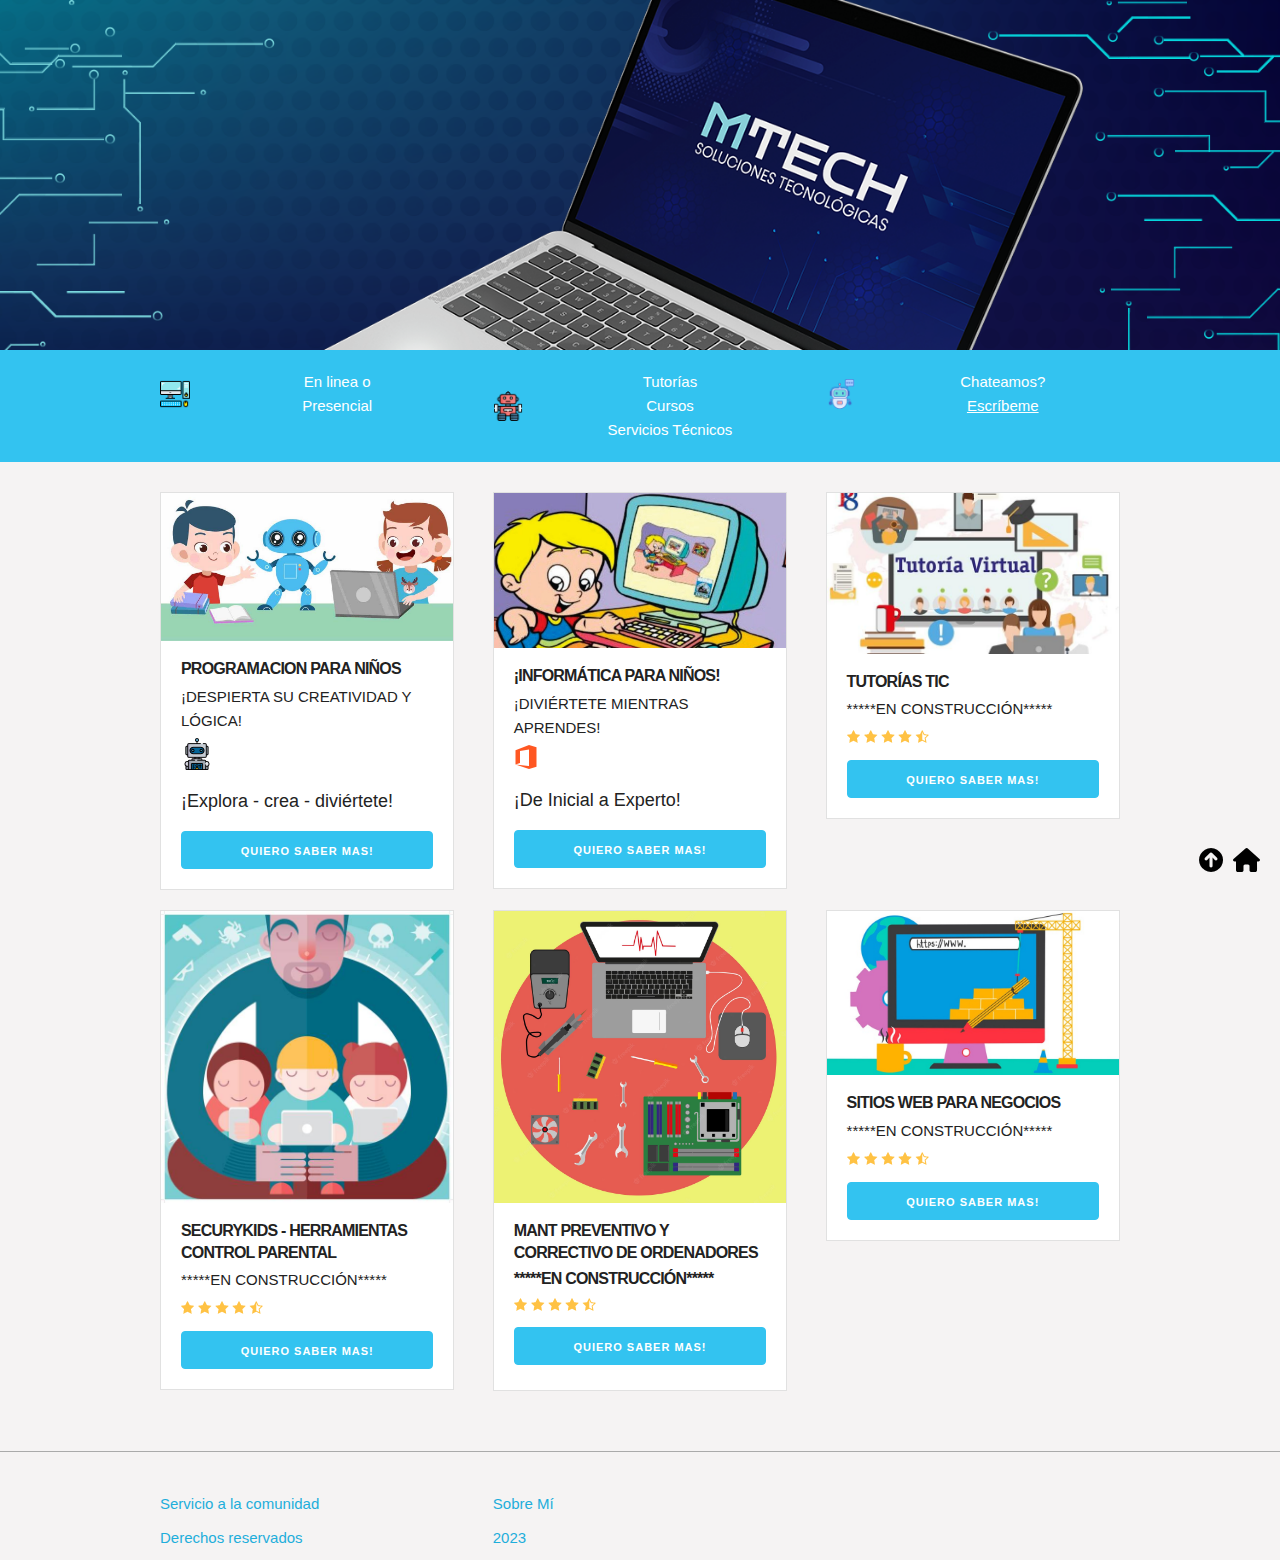
==== index.html @ 212b148a "encabeado" ====
<!DOCTYPE html>
<html lang="en">
<head>
    <meta charset="UTF-8">
    <meta name="viewport" content="width=device-width, initial-scale=1.0">
    <meta property="og:title" content="Tutorías Torres - Aprendizaje personalizado de programación">
    <meta property="og:description" content="¿Quieres que tus hijos aprendan programación de manera personalizada y a su propio ritmo? ¡En Tutorías Torres tenemos la solución!">
    <meta property="og:image" content="https://tutorias-torres.netlify.app/Proyecto-Clase/img/tarjetamau.png">
    <meta property="og:url" content="https://tutorias-torres.netlify.app">
    <meta property="og:type" content="website">
    <meta http-equiv="X-UA-Compatible" content="ie=edge">
    <title>MTECH</title>
    <link rel="stylesheet" href="https://cdnjs.cloudflare.com/ajax/libs/font-awesome/6.0.0-beta2/css/all.min.css">

    <link rel="stylesheet" href="css/normalize.css">
    <link rel="stylesheet" href="css/skeleton.css">
    <link rel="stylesheet" href="css/custom.css">
    <link rel="stylesheet" href="css/paginasextra.css">
    <link rel="stylesheet" href="css/temario.css">
</head>
<body>
<header id="header" class="header">
    <div class="container">
        <div class="row">
            <div class="four columns">
                
              
                    
            </div>
            <!--<div class="two columns u-pull-right">
                <ul>
                    <li class="submenu">
                            <img src="img/cart.png" id="img-carrito">
                            <div id="carrito">
                                    
                                    <table id="lista-carrito" class="u-full-width">
                                        <thead>
                                            <tr>
                                                <th>Imagen</th>
                                                <th>Nombre</th>
                                                <th>Precio</th>
                                                <th>Cantidad</th>
                                                <th></th>
                                            </tr>
                                        </thead>
                                        <tbody></tbody>
                                    </table>

                                    <a href="#" id="vaciar-carrito" class="button u-full-width">Vaciar Carrito</a>
                            </div>
                    </li>
                </ul>
            </div>-->
        </div> 
    </div>
    </header>


    <div id="hero">
        <div class="container">
            <div class="row">
                    <div class="six columns">
                        <div class="contenido-hero">
                                
                               <!--. <form action="#" id="busqueda" method="post" class="formulario">
                                    <input class="u-full-width" type="text" placeholder="¿Que te gustaría Aprender?" id="buscador">
                                    <input type="submit" id="submit-buscador" class="submit-buscador">
                                </form>card-->
                        </div>
                    </div>
            </div> 
        </div>
    </div>

    <div class="barra">
        <div class="container">
            <div class="row">
                    <div class="four columns icono icono1">
                        <p>En linea o <br>
                        Presencial </p>
                    </div>
                    <div class="four columns icono icono2">
                        <p>Tutorías<br>
                        <p>Cursos<br>
                        <p>Servicios Técnicos</p>
                        
                    </div>
                    <div class="four columns icono icono3">
                        <p>Chateamos? <br>
                        <a href ="https://wa.link/6ohfj5" style="color:white"> Escríbeme</a></p>
                    </div>
            </div>
        </div>

    </div>

    <div id="lista-cursos" class="container">
        <h1 id="encabezado" class="encabezado"></h1>
        <div class="row">
            <div class="four columns">
                <div class="card">
                    <img src="img/programacion-infantil.jpg" class="imagen-curso u-full-width">
                    <div class="info-card">
                        <h4>PROGRAMACION PARA NIÑOS</h4>
                        <p>¡DESPIERTA SU CREATIVIDAD Y LÓGICA!</p>
                        <img src="img/robotprogra.png">
                        <p class="precio">¡Explora - crea - diviértete!<span class="u-pull-right "></span></p>
                        <a href="programacion.html" class="u-full-width button-primary button input agregar-carrito" data-id="2">QUIERO SABER MAS!</a>
                    </div>
                </div><!--.card-->
            </div>
            <!--*********-->
            <div class="four columns">
                <div class="card">
                    <img src="img/informaticaninos.jpeg" class="imagen-curso u-full-width">
                    <div class="info-card">
                        <h4>¡INFORMÁTICA PARA NIÑOS!</h4>
                        <p>¡DIVIÉRTETE MIENTRAS APRENDES!</p>
                        <img src="img/oficina.png">
                        <p class="precio">¡De Inicial a Experto!<span class="u-pull-right "></span></p>
                        <a href="informatica.html" class="u-full-width button-primary button input agregar-carrito" data-id="1">QUIERO SABER MAS!</a>
                    </div>
                </div>  
            </div>
              <!--*********-->
            <div class="four columns">
                <div class="card">
                    <img src="img/tutorias-virtuales-3-600x330.jpg" class="imagen-curso u-full-width">
                    <div class="info-card">
                        <h4>TUTORÍAS TIC</h4>
                        <p>*****EN CONSTRUCCIÓN*****</p>
                        <img src="img/estrellas.png">
                        <!--<p class="precio">$200  <span class="u-pull-right ">$15</span></p>-->
                        <a href="#" class="u-full-width button-primary button input agregar-carrito" data-id="4">QUIERO SABER MAS!</a>
                    </div>
                </div>  <!--.card-->
            </div>

        </div> <!--.row-->
          <!--*********-->
        <div class="row">
            <div class="four columns">
                <div class="card">
                    <img src="img/controlparental.jpeg" class="imagen-curso u-full-width">
                    <div class="info-card">
                        <h4>SECURYKIDS - HERRAMIENTAS CONTROL PARENTAL</h4>
                        <p>*****EN CONSTRUCCIÓN*****</p>
                        <img src="img/estrellas.png">
                        <!--<p class="precio">$200  <span class="u-pull-right ">$15</span></p>-->
                        <a href="#" class="u-full-width button-primary button input agregar-carrito" data-id="4">QUIERO SABER MAS!</a>
                    </div>
                </div> <!--.card-->
            </div>

              <!--*********-->
            <div class="four columns">
                    <div class="card">
                        <img src="img/reparacion-ordenador-taller-informatica-configuracion-mantenimiento-mantenimiento-diagnostico-computadoras-estilo-plano_517145-25.avif" class="imagen-curso u-full-width">
                        <div class="info-card">
                            <h4>MANT PREVENTIVO Y CORRECTIVO DE ORDENADORES<h4>
                            <p>*****EN CONSTRUCCIÓN*****</p>
                            <img src="img/estrellas.png">
                            <!--<p class="precio">$200  <span class="u-pull-right ">$15</span></p>-->
                            <a href="#" class="u-full-width button-primary button input agregar-carrito" data-id="5">QUIERO SABER MAS!</a>
                        </div>
                    </div> <!--.card-->
            </div>
            
              <!--*********-->
            <div class="four columns">
                    <div class="card">
                        <img src="img/crear-pagina-web-gratis-img_header.jpg" class="imagen-curso u-full-width">
                        <div class="info-card">
                            <h4>SITIOS WEB PARA NEGOCIOS</h4>
                            <p>*****EN CONSTRUCCIÓN*****</p>
                            <img src="img/estrellas.png">
                            <!--<p class="precio">$200  <span class="u-pull-right ">$15</span></p>-->
                            <a href="#" class="u-full-width button-primary button input agregar-carrito" data-id="6">QUIERO SABER MAS!</a>
                        </div>
                    </div> <!--.card-->
            </div>
        </div> <!--.row-->

          <!--*********-->
        

              <!--*********-->
              <div class="scroll-icons">
                <a href="#header">
                  <i class="fas fa-arrow-circle-up"></i>
                </a>
                <a href="index.html">
                  <i class="fas fa-home"></i>
                </a>
              </div>
                
            </div> <!--.row-->
    </div>  

    <footer id="footer" class="footer">
        <div class="container">
            <div class="row">
                    <div class="four columns">
                            <nav id="principal" class="menu">
                                <a class="enlace" href="#">Servicio a la comunidad</a>
                                <a class="enlace" href="#">Derechos reservados</a>
                                <a class="enlace" href="#"></a>
                                <a class="enlace" href="#"></a>
                                <a class="enlace" href="#"></a>
                            </nav>
                    </div>
                    <div class="four columns">
                            <nav id="secundaria" class="menu">
                                <a class="enlace" href="aboutme.htm">Sobre Mí</a>
                                <a class="enlace" href="#">2023</a>
                                <a class="enlace" href="#"></a>
                            </nav>
                    </div>
            </div>
        </div>
    </footer>

    <script src="js/app.js"></script>

</body>
</html>
---- css/skeleton.css ----
/*
* Skeleton V2.0.4
* Copyright 2014, Dave Gamache
* www.getskeleton.com
* Free to use under the MIT license.
* http://www.opensource.org/licenses/mit-license.php
* 12/29/2014
*/


/* Table of contents
––––––––––––––––––––––––––––––––––––––––––––––––––
- Grid
- Base Styles
- Typography
- Links
- Buttons
- Forms
- Lists
- Code
- Tables
- Spacing
- Utilities
- Clearing
- Media Queries
*/


/* Grid
–––––––––––––––––––––––––––––––––––––––––––––––––– */
.container {
  position: relative;
  width: 100%;
  max-width: 960px;
  margin: 0 auto;
  padding: 0 20px;
  box-sizing: border-box; }
.column,
.columns {
  width: 100%;
  float: left;
  box-sizing: border-box; }

/* For devices larger than 400px */
@media (min-width: 400px) {
  .container {
    width: 85%;
    padding: 0; }
}

/* For devices larger than 550px */
@media (min-width: 550px) {
  .container {
    width: 80%; }
  .column,
  .columns {
    margin-left: 4%; }
  .column:first-child,
  .columns:first-child {
    margin-left: 0; }

  .one.column,
  .one.columns                    { width: 4.66666666667%; }
  .two.columns                    { width: 13.3333333333%; }
  .three.columns                  { width: 22%;            }
  .four.columns                   { width: 30.6666666667%; }
  .five.columns                   { width: 39.3333333333%; }
  .six.columns                    { width: 48%;            }
  .seven.columns                  { width: 56.6666666667%; }
  .eight.columns                  { width: 65.3333333333%; }
  .nine.columns                   { width: 74.0%;          }
  .ten.columns                    { width: 82.6666666667%; }
  .eleven.columns                 { width: 91.3333333333%; }
  .twelve.columns                 { width: 100%; margin-left: 0; }

  .one-third.column               { width: 30.6666666667%; }
  .two-thirds.column              { width: 65.3333333333%; }

  .one-half.column                { width: 48%; }

  /* Offsets */
  .offset-by-one.column,
  .offset-by-one.columns          { margin-left: 8.66666666667%; }
  .offset-by-two.column,
  .offset-by-two.columns          { margin-left: 17.3333333333%; }
  .offset-by-three.column,
  .offset-by-three.columns        { margin-left: 26%;            }
  .offset-by-four.column,
  .offset-by-four.columns         { margin-left: 34.6666666667%; }
  .offset-by-five.column,
  .offset-by-five.columns         { margin-left: 43.3333333333%; }
  .offset-by-six.column,
  .offset-by-six.columns          { margin-left: 52%;            }
  .offset-by-seven.column,
  .offset-by-seven.columns        { margin-left: 60.6666666667%; }
  .offset-by-eight.column,
  .offset-by-eight.columns        { margin-left: 69.3333333333%; }
  .offset-by-nine.column,
  .offset-by-nine.columns         { margin-left: 78.0%;          }
  .offset-by-ten.column,
  .offset-by-ten.columns          { margin-left: 86.6666666667%; }
  .offset-by-eleven.column,
  .offset-by-eleven.columns       { margin-left: 95.3333333333%; }

  .offset-by-one-third.column,
  .offset-by-one-third.columns    { margin-left: 34.6666666667%; }
  .offset-by-two-thirds.column,
  .offset-by-two-thirds.columns   { margin-left: 69.3333333333%; }

  .offset-by-one-half.column,
  .offset-by-one-half.columns     { margin-left: 52%; }

}


/* Base Styles
–––––––––––––––––––––––––––––––––––––––––––––––––– */
/* NOTE
html is set to 62.5% so that all the REM measurements throughout Skeleton
are based on 10px sizing. So basically 1.5rem = 15px :) */
html {
  font-size: 62.5%; }
body {
  font-size: 1.5em; /* currently ems cause chrome bug misinterpreting rems on body element */
  line-height: 1.6;
  font-weight: 400;
  font-family: "Raleway", "HelveticaNeue", "Helvetica Neue", Helvetica, Arial, sans-serif;
  color: #222; }


/* Typography
–––––––––––––––––––––––––––––––––––––––––––––––––– */
h1, h2, h3, h4, h5, h6 {
  margin-top: 0;
  margin-bottom: 2rem;
  font-weight: 300; }
h1 { font-size: 4.0rem; line-height: 1.2;  letter-spacing: -.1rem;}
h2 { font-size: 3.6rem; line-height: 1.25; letter-spacing: -.1rem; }
h3 { font-size: 3.0rem; line-height: 1.3;  letter-spacing: -.1rem; }
h4 { font-size: 2.4rem; line-height: 1.35; letter-spacing: -.08rem; }
h5 { font-size: 1.8rem; line-height: 1.5;  letter-spacing: -.05rem; }
h6 { font-size: 1.5rem; line-height: 1.6;  letter-spacing: 0; }

/* Larger than phablet */
@media (min-width: 550px) {
  h1 { font-size: 5.0rem; }
  h2 { font-size: 4.2rem; }
  h3 { font-size: 3.6rem; }
  h4 { font-size: 3.0rem; }
  h5 { font-size: 2.4rem; }
  h6 { font-size: 1.5rem; }
}

p {
  margin-top: 0; }


/* Links
–––––––––––––––––––––––––––––––––––––––––––––––––– */
a {
  color: #1EAEDB; }
a:hover {
  color: #0FA0CE; }


/* Buttons
–––––––––––––––––––––––––––––––––––––––––––––––––– */
.button,
button,
input[type="submit"],
input[type="reset"],
input[type="button"] {
  display: inline-block;
  height: 38px;
  padding: 0 30px;
  color: #555;
  text-align: center;
  font-size: 11px;
  font-weight: 600;
  line-height: 38px;
  letter-spacing: .1rem;
  text-transform: uppercase;
  text-decoration: none;
  white-space: nowrap;
  background-color: transparent;
  border-radius: 4px;
  border: 1px solid #bbb;
  cursor: pointer;
  box-sizing: border-box; }
.button:hover,
button:hover,
input[type="submit"]:hover,
input[type="reset"]:hover,
input[type="button"]:hover,
.button:focus,
button:focus,
input[type="submit"]:focus,
input[type="reset"]:focus,
input[type="button"]:focus {
  color: #333;
  border-color: #888;
  outline: 0; }
.button.button-primary,
button.button-primary,
input[type="submit"].button-primary,
input[type="reset"].button-primary,
input[type="button"].button-primary {
  color: #FFF;
  background-color: #33C3F0 ; /*#33C3F0 7dd9f5*/
  border-color: #33C3F0; }
.button.button-primary:hover,
button.button-primary:hover,
input[type="submit"].button-primary:hover,
input[type="reset"].button-primary:hover,
input[type="button"].button-primary:hover,
.button.button-primary:focus,
button.button-primary:focus,
input[type="submit"].button-primary:focus,
input[type="reset"].button-primary:focus,
input[type="button"].button-primary:focus {
  color: #FFF;
  background-color: #1EAEDB;
  border-color: #1EAEDB; }


/* Forms
–––––––––––––––––––––––––––––––––––––––––––––––––– */
input[type="email"],
input[type="number"],
input[type="search"],
input[type="text"],
input[type="tel"],
input[type="url"],
input[type="password"],
textarea,
select {
  height: 38px;
  padding: 6px 10px; /* The 6px vertically centers text on FF, ignored by Webkit */
  background-color: #fff;
  border: 1px solid #D1D1D1;
  border-radius: 4px;
  box-shadow: none;
  box-sizing: border-box; }
/* Removes awkward default styles on some inputs for iOS */
input[type="email"],
input[type="number"],
input[type="search"],
input[type="text"],
input[type="tel"],
input[type="url"],
input[type="password"],
textarea {
  -webkit-appearance: none;
     -moz-appearance: none;
          appearance: none; }
textarea {
  min-height: 65px;
  padding-top: 6px;
  padding-bottom: 6px; }
input[type="email"]:focus,
input[type="number"]:focus,
input[type="search"]:focus,
input[type="text"]:focus,
input[type="tel"]:focus,
input[type="url"]:focus,
input[type="password"]:focus,
textarea:focus,
select:focus {
  border: 1px solid #33C3F0;
  outline: 0; }
label,
legend {
  display: block;
  margin-bottom: .5rem;
  font-weight: 600; }
fieldset {
  padding: 0;
  border-width: 0; }
input[type="checkbox"],
input[type="radio"] {
  display: inline; }
label > .label-body {
  display: inline-block;
  margin-left: .5rem;
  font-weight: normal; }


/* Lists
–––––––––––––––––––––––––––––––––––––––––––––––––– */
ul {
  list-style: circle inside; }
ol {
  list-style: decimal inside; }
ol, ul {
  padding-left: 0;
  margin-top: 0; }
ul ul,
ul ol,
ol ol,
ol ul {
  margin: 1.5rem 0 1.5rem 3rem;
  font-size: 90%; }
li {
  margin-bottom: 1rem; }


/* Code
–––––––––––––––––––––––––––––––––––––––––––––––––– */
code {
  padding: .2rem .5rem;
  margin: 0 .2rem;
  font-size: 90%;
  white-space: nowrap;
  background: #F1F1F1;
  border: 1px solid #E1E1E1;
  border-radius: 4px; }
pre > code {
  display: block;
  padding: 1rem 1.5rem;
  white-space: pre; }


/* Tables
–––––––––––––––––––––––––––––––––––––––––––––––––– */
th,
td {
  padding: 12px 15px;
  text-align: left;
  border-bottom: 1px solid #E1E1E1; }
th:first-child,
td:first-child {
  padding-left: 0; }
th:last-child,
td:last-child {
  padding-right: 0; }


/* Spacing
–––––––––––––––––––––––––––––––––––––––––––––––––– */
button,
.button {
  margin-bottom: 1rem; }
input,
textarea,
select,
fieldset {
  margin-bottom: 1.5rem; }
pre,
blockquote,
dl,
figure,
table,
p,
ul,
ol,
form {
  margin-bottom: 2.5rem; }


/* Utilities
–––––––––––––––––––––––––––––––––––––––––––––––––– */
.u-full-width {
  width: 100%;
  box-sizing: border-box; }
.u-max-full-width {
  max-width: 100%;
  box-sizing: border-box; }
.u-pull-right {
  float: right; }
.u-pull-left {
  float: left; }


/* Misc
–––––––––––––––––––––––––––––––––––––––––––––––––– */
hr {
  margin-top: 3rem;
  margin-bottom: 3.5rem;
  border-width: 0;
  border-top: 1px solid #E1E1E1; }


/* Clearing
–––––––––––––––––––––––––––––––––––––––––––––––––– */

/* Self Clearing Goodness */
.container:after,
.row:after,
.u-cf {
  content: "";
  display: table;
  clear: both; }


/* Media Queries
–––––––––––––––––––––––––––––––––––––––––––––––––– */
/*
Note: The best way to structure the use of media queries is to create the queries
near the relevant code. For example, if you wanted to change the styles for buttons
on small devices, paste the mobile query code up in the buttons section and style it
there.
*/


/* Larger than mobile */
@media (min-width: 400px) {}

/* Larger than phablet (also point when grid becomes active) */
@media (min-width: 550px) {}

/* Larger than tablet */
@media (min-width: 750px) {}

/* Larger than desktop */
@media (min-width: 1000px) {}

/* Larger than Desktop HD */
@media (min-width: 1200px) {}
---- css/custom.css ----
html {
    font-size: 62.5%;
}
body {
    background-color: #f5f3f3
}
h1 {
    text-align: center;
}
h2 {
    font-size: 3rem;
}
h4 {
    font-size: 16px;
    font-weight: 700;
}
header {
    padding: 0px 0 0 0;
    background: white;
    text-align: center;
}
@media (min-width: 750px) {
    header {
        text-align: left;
    }
}
.borrar-curso {
    background-color: red;
    border-radius: 50%;
    padding: 5px 10px;
    text-decoration: none;
    color: white;
    font-weight: bold;
}

ul {
    list-style: none;
}
#hero {
    background-image:url(../img/banner\ mau.png);
    height: 350px;
    background-size: cover;
}
#encabezado {
    margin: 30px 0;
}
.submenu {
    position: relative;
}

.submenu #carrito{
    display: none;
}
.submenu:hover #carrito{
    display: block;
    position: absolute;
    right:0;

    top:100%;
    z-index: 1;
    background-color: white;
    padding: 20px;
    min-height: 400px;
    min-width: 300px;
}
.vacio {
    padding: 10px;
    background-color: crimson;
    text-align: center;
    border-radius: 10px;
    color: white;
}
.contenido-hero {
    margin-top: 80px;
    color: white;
}
.contenido-hero form {
    position: relative;
    margin-bottom: 0;
}
.contenido-hero form #buscador {
    height: 50px;
    margin-bottom: 0;
}
.contenido-hero form .submit-buscador {
    position: absolute;
    right:0;
    top:0;
    height: 100%;
    padding: 0;
    display: block;
    text-indent: -9999px;
    width: 50px;
    background-image: url(../img/lupa.png);
    background-position: right center;
    background-repeat: no-repeat;
    border:none;
}


.barra {
    
        padding: 20px 0;
        background: #33C3F0 ;  /*Old browsers */
        background: -moz-linear-gradient(left, #33C3F0  0%, #33C3F0  100%); /*FF3.6-15*/ 
        background: -webkit-linear-gradient(left, #33C3F0  0%,#33C3F0  100%); /* Chrome10-25,Safari5.1-6 */
        background: linear-gradient(to right, #33C3F0  0%,#33C3F0  100%); /* W3C, IE10+, FF16+, Chrome26+, Opera12+, Safari7+*/
        filter: progid:DXImageTransform.Microsoft.gradient( startColorstr='#741d51', endColorstr='#e44e52',GradientType=1 ); 
  
}
/*.barra {
    padding: 20px 0;
    background: #741d51; /* Old browsers 
    background: -moz-linear-gradient(left, #741d51 0%, #e44e52 100%); FF3.6-15 
    background: -webkit-linear-gradient(left, #741d51 0%,#e44e52 100%); /* Chrome10-25,Safari5.1-6 *
    background: linear-gradient(to right, #741d51 0%,#e44e52 100%); /* W3C, IE10+, FF16+, Chrome26+, Opera12+, Safari7+
    filter: progid:DXImageTransform.Microsoft.gradient( startColorstr='#741d51', endColorstr='#e44e52',GradientType=1 ); 
}*/


.barra p {
    margin:0;
    color: white;
}
.icono {
    background-repeat: no-repeat;
    background-position: left center;
    padding-left: 60px;
    background-size: 30px;
    margin-bottom: 40px;
    text-align: center;
}
@media (min-width: 750px) {
    .icono {
        margin-bottom:0;
    }
}
.icono1 {
    background-image: url(../img/Ordenador1.png);
}
.icono2 {
    background-image: url(../img/Intructorr.png);
}
.icono3 {
    background-image: url(../img/Robot.png);
}

#lista-cursos .row {
    margin-bottom:20px;
}
.agregar-carrito {
    margin:10px 0;
}

.card {
    text-align: center;
    border: 1px solid #e1e1e1;
    background: white;
}
@media (min-width: 550px) {
    .card {
        text-align: left;
    }
}
.info-card  {
    padding: 10px 20px;
}

.info-card p, 
.card h4 {
    margin-bottom: 5px;
}
.info-card .precio {
    /*text-decoration: line-through;*/
    font-size: 18px;
    margin-top: 10px;
}
.info-card .precio span {
    font-weight: 700;
    font-size: 22px;
}


.footer {
    margin-top: 40px;
    border-top:1px solid #aaa;;
    padding-top: 40px;   
}
.footer .menu a{
display: block;
margin-bottom: 10px;
text-decoration: none;
}

/*.imagen {
    display: block;
    margin: 0 auto;
    position: absolute;
    top: 50%;
    left: 50%;
    transform: translate(-50%, -50%);
    width: 100%;
}
.textocurso {
    display: block;
    text-align: center;
  }*/
---- css/paginasextra.css ----
#contenedor {
  max-width: 1200px; /*ANcho contenedor*/
  margin: 0 auto;
  position: relative;
  width: 100%;
  height: auto; /*Alto*/
  background-color: #f0f0f0;
  display: flex;
  flex-direction: column;
}

/* Estilos para la imagen */
.imagen {
  float: left;
  margin-right: 5px;
  width: 100%; /* Cambiar el ancho a 100% */
  display: block;
  height: auto;
  margin-top: 0;
  margin-bottom: 20px;
}

/* Estilos para el contenedor del texto */
.class {
  overflow: hidden;
  clear: both;
  display: flex;
  flex-direction: row;
  align-items: center;
}

/* Estilos para el título del curso */
.class h3 {
  font-size: 24px;
  margin-top: 0;
  margin-right: 50px; /* Ajustar el margen derecho para separar del texto */
}

/* Estilos para la descripción del curso */
.class p {
  font-size: 16px;
  margin-bottom: 10px;
}

/* Estilos para dispositivos móviles */
@media only screen and (max-width: 600px) {
  .imagen {
    margin-top: 20px; /* Ajustar el margen superior */
  }
  .class {
    flex-direction: column;
    align-items: center;
  }
  .class h3 {
    margin-right: 0; /* Eliminar el margen derecho */
    text-align: center; /* Alinear el texto al centro */
  }
  .h3{
    color:#2c3e50;
    font-size: 36px;

  }

}
---- css/temario.css ----
/*precios tarjetas*/
.cardt {
    background-color: #33C3F0 ;
    border: 1px solid #ccc;
    border-radius: 8px;
    padding: 16px;
    margin-bottom: 16px;
    box-shadow: 0 2px 4px rgba(0, 0, 0, 0.1);
  }
  
  .cardt h3 {
    margin-top: 0;
  }
  
  .cardt p {
    margin-bottom: 8px;
  }


  /*temarioa*/
  #temarioContent > div:not(:first-child) {
    display: none;
  }

  /* Estilos para el select */
  select {
    width: 100%;
    padding: 10px;
    margin-bottom: 10px;
    font-size: 16px;
  }

  /* Estilos para la sección de contenido */
  h3 {
    font-size: 18px;
    font-weight: bold;
    margin-bottom: 10px;
  }

  ul {
    list-style-type: disc;
    margin-left: 20px;
  }

  /*scroll arriba*/
  .scroll-icons {
    display: flex;
    flex-direction: row;
    justify-content: flex-end;
    position: fixed;
    bottom: 20px; /* Ajusta la distancia desde la parte inferior */
    right: 20px; /* Ajusta la distancia desde la parte derecha */
    z-index: 9999;
  }
  .scroll-icons a {
    margin-left: 10px; /* Espacio entre los íconos */
    color: black; /* Color de los íconos */
    font-size: 24px;
    background-color: transparent;
    border: none;
    cursor: pointer;
  }
  /*     */

  .discount {
    background-color: red;
    color: white;
    border-radius: 5px;
    padding: 5px;
  }
  .discount-bg {
    background-color: red;
    color: white;
    border-radius: 5px;
    padding: 5px;
  }
  .discount-pr {
    background-color: yellow;
    color: black;
    border-radius: 5px;
    padding: 5px;
  }
  /*icono casita*/
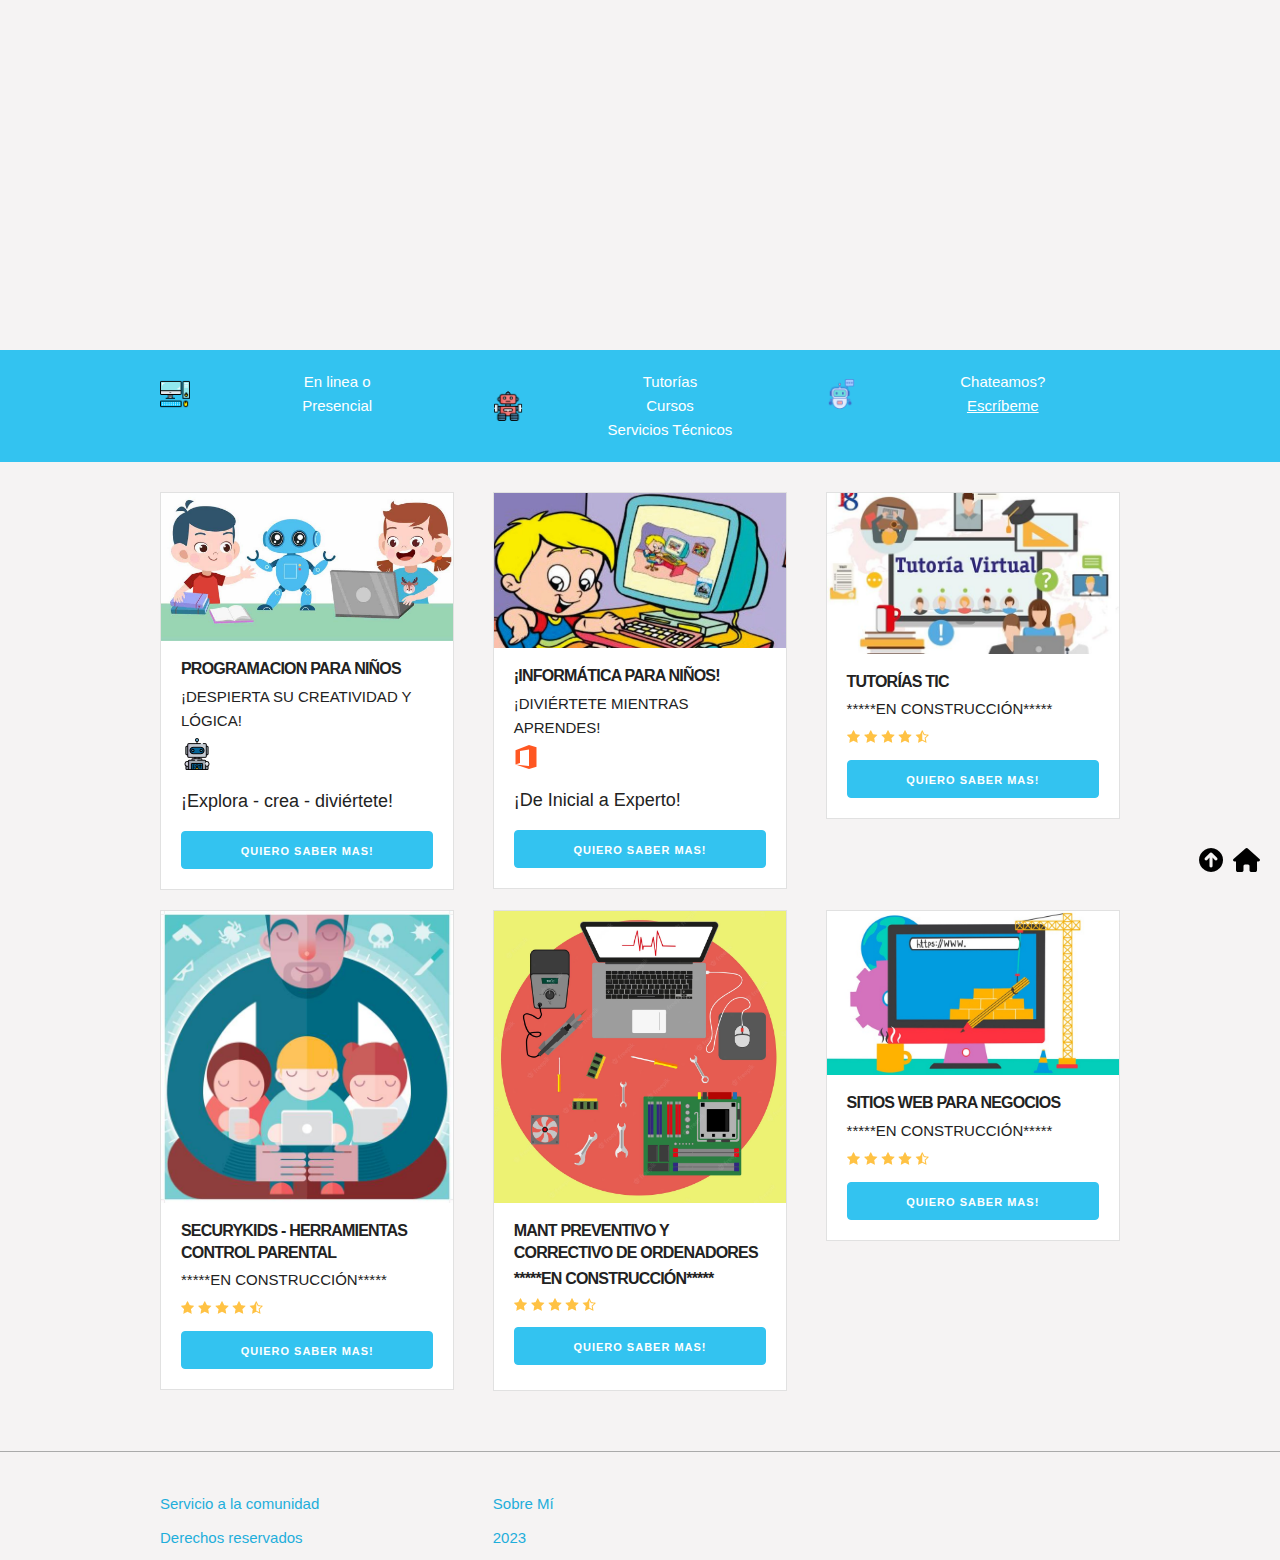
==== commit 83c4cc33: "Se modifico logo" ====
--- a/index.html
+++ b/index.html
@@ -4,8 +4,8 @@
     <meta charset="UTF-8">
     <meta name="viewport" content="width=device-width, initial-scale=1.0">
     <meta property="og:title" content="Tutorías Torres - Aprendizaje personalizado de programación">
-    <meta property="og:description" content="¿Quieres que tus hijos aprendan programación de manera personalizada y a su propio ritmo? ¡En Tutorías Torres tenemos la solución!">
-    <meta property="og:image" content="https://tutorias-torres.netlify.app/Proyecto-Clase/img/tarjetamau.png">
+    <meta property="og:description" content="¿Quieres que tus hijos aprendan programación de manera personalizada y a su propio ritmo?">
+    <meta property="og:image" content="https://files.fm/u/y9t3sa5h3">
     <meta property="og:url" content="https://tutorias-torres.netlify.app">
     <meta property="og:type" content="website">
     <meta http-equiv="X-UA-Compatible" content="ie=edge">
--- a/css/custom.css
+++ b/css/custom.css
@@ -37,7 +37,7 @@
     list-style: none;
 }
 #hero {
-    background-image:url(../img/banner\ mau.png);
+    background-image:url(../img/Banner1.png);
     height: 350px;
     background-size: cover;
 }
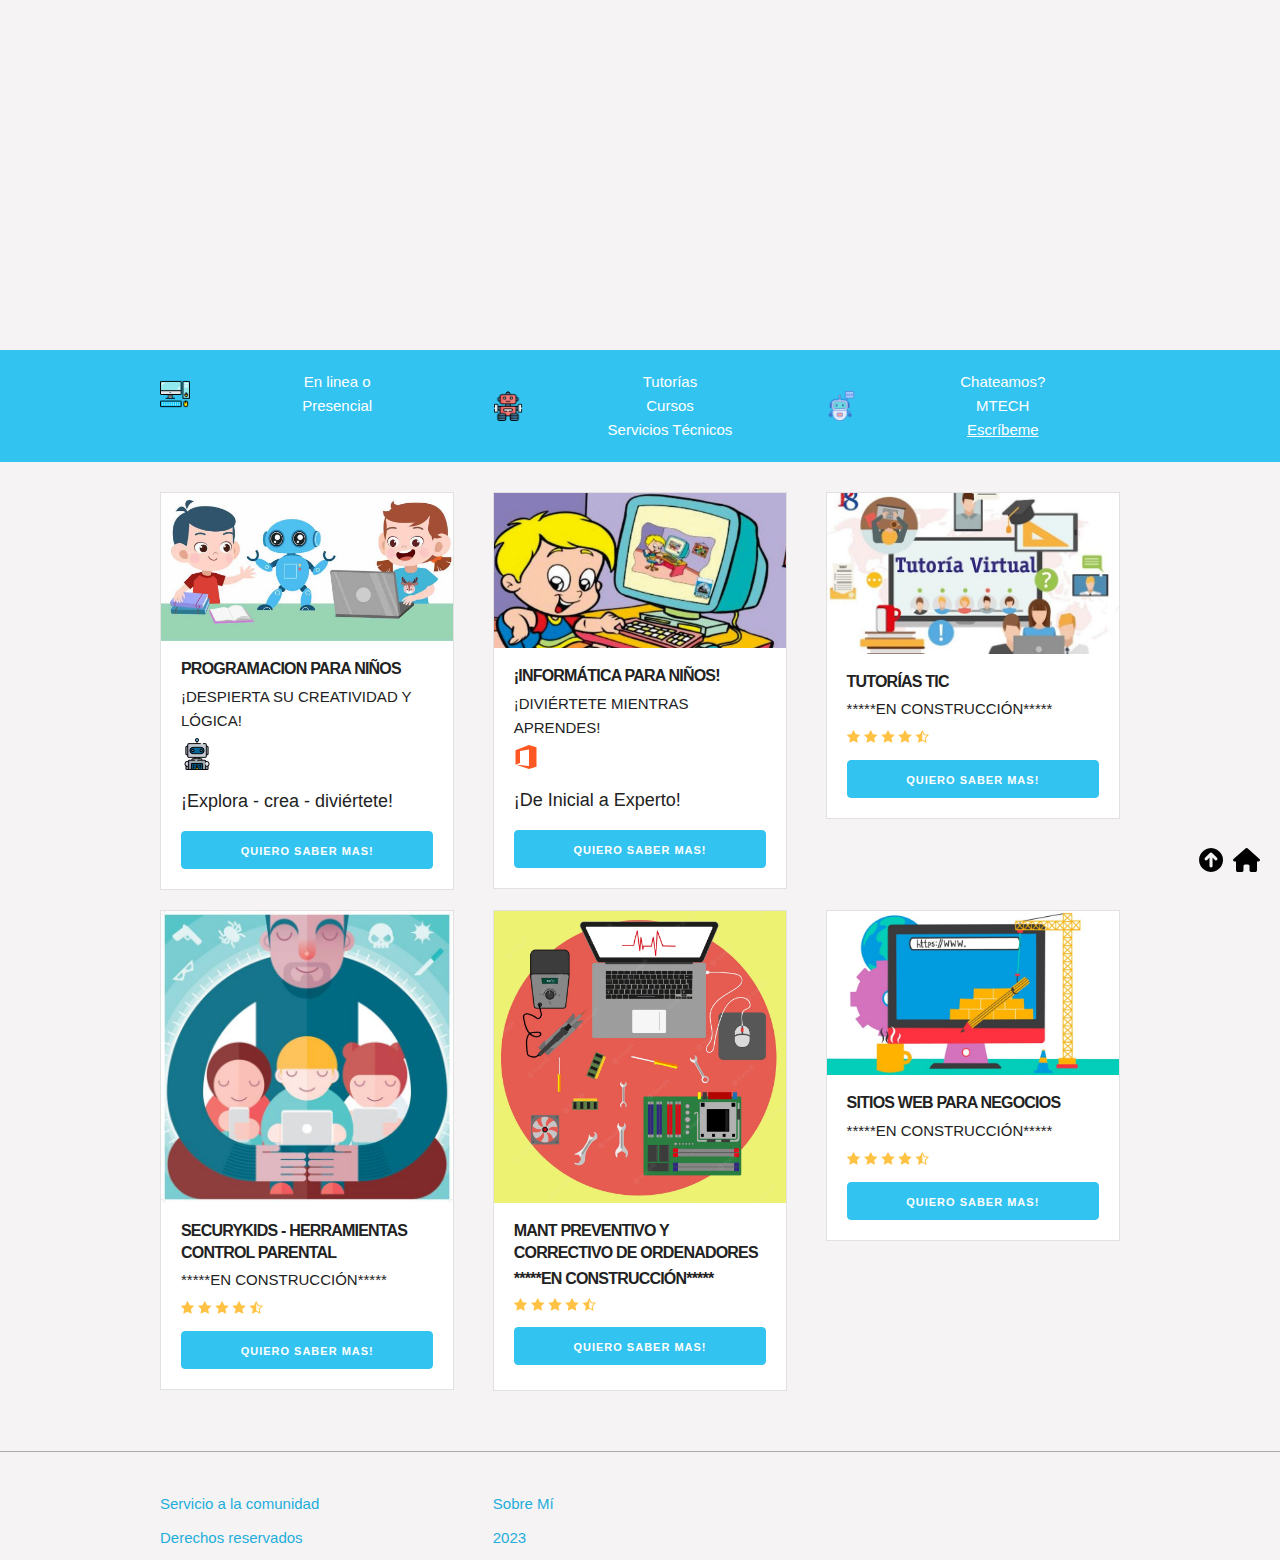
==== commit d41afded: "Se modifico barra" ====
--- a/index.html
+++ b/index.html
@@ -5,7 +5,7 @@
     <meta name="viewport" content="width=device-width, initial-scale=1.0">
     <meta property="og:title" content="Tutorías Torres - Aprendizaje personalizado de programación">
     <meta property="og:description" content="¿Quieres que tus hijos aprendan programación de manera personalizada y a su propio ritmo?">
-    <meta property="og:image" content="https://files.fm/u/y9t3sa5h3">
+    <meta property="og:image" content="https://files.fm/u/3z9vjdwhp">
     <meta property="og:url" content="https://tutorias-torres.netlify.app">
     <meta property="og:type" content="website">
     <meta http-equiv="X-UA-Compatible" content="ie=edge">
@@ -87,6 +87,7 @@
                     </div>
                     <div class="four columns icono icono3">
                         <p>Chateamos? <br>
+                        <p>MTECH<br>
                         <a href ="https://wa.link/6ohfj5" style="color:white"> Escríbeme</a></p>
                     </div>
             </div>
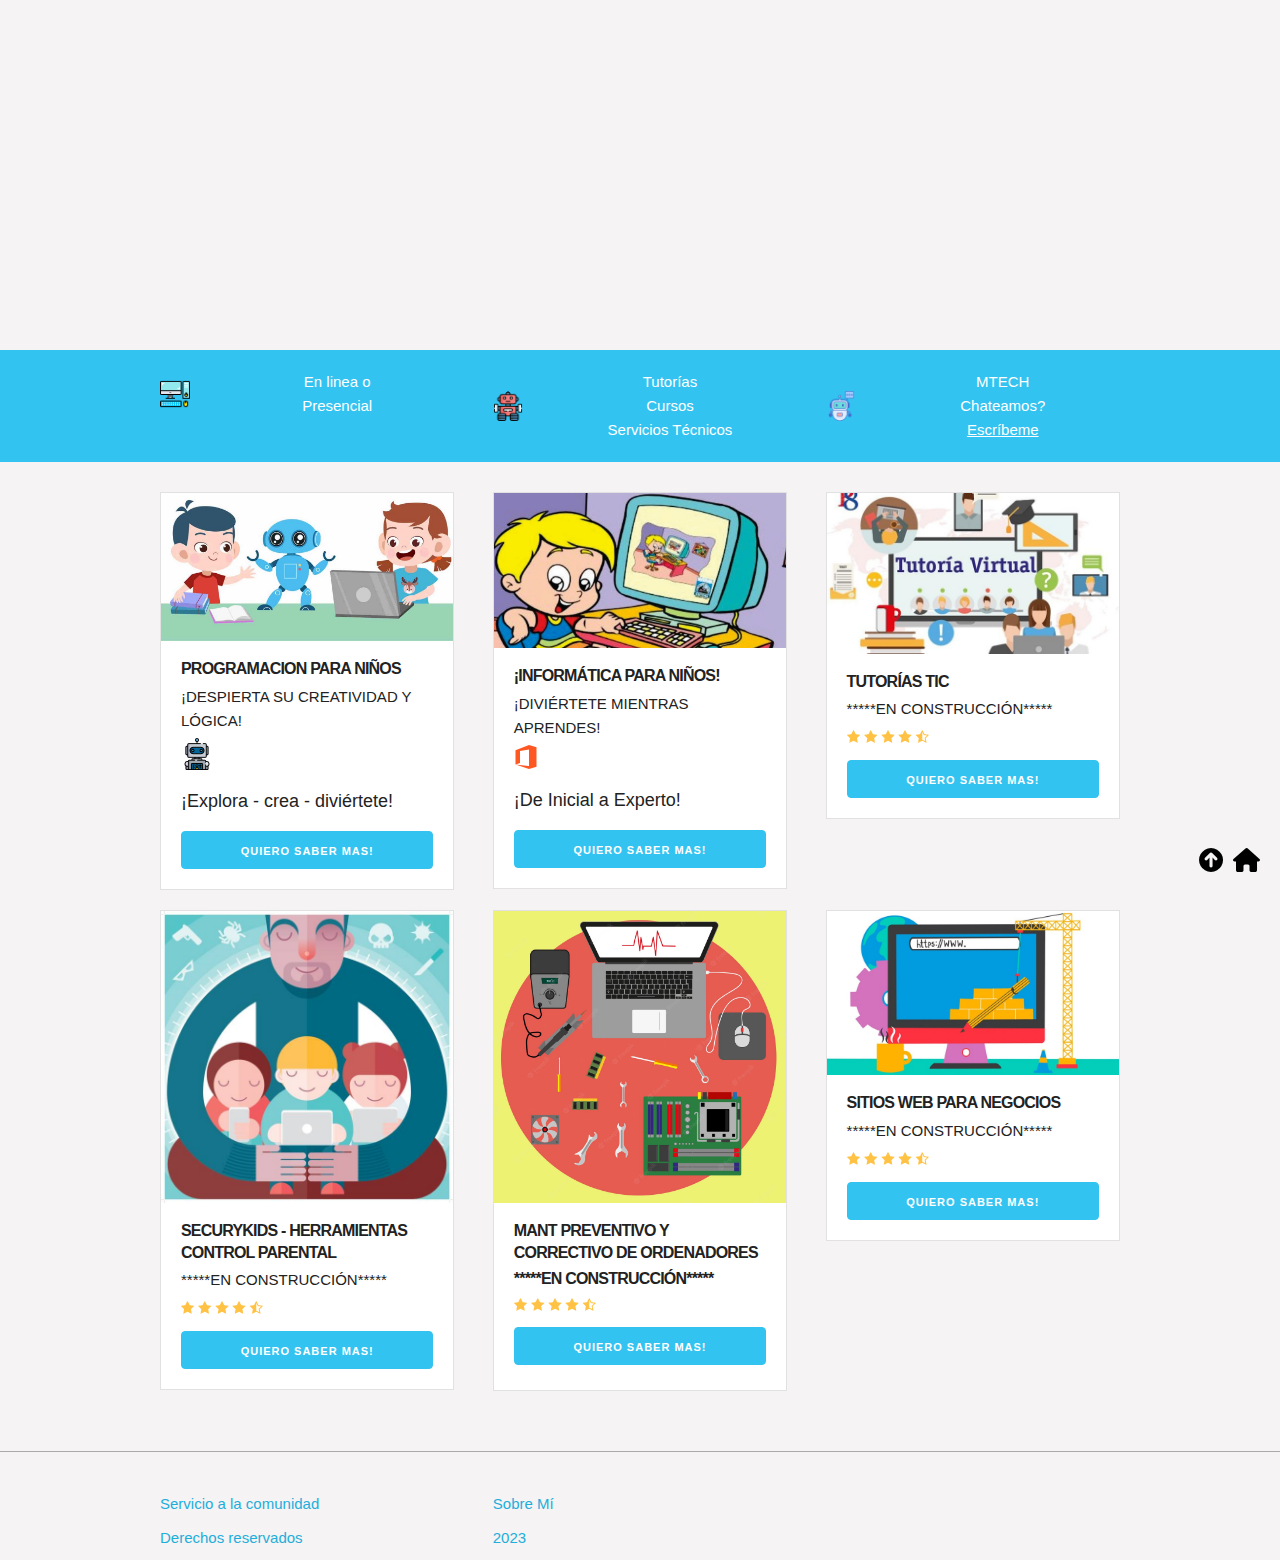
==== commit 05e38161: "modifico metech" ====
--- a/index.html
+++ b/index.html
@@ -86,8 +86,8 @@
                         
                     </div>
                     <div class="four columns icono icono3">
+                        <p>MTECH<br>
                         <p>Chateamos? <br>
-                        <p>MTECH<br>
                         <a href ="https://wa.link/6ohfj5" style="color:white"> Escríbeme</a></p>
                     </div>
             </div>
